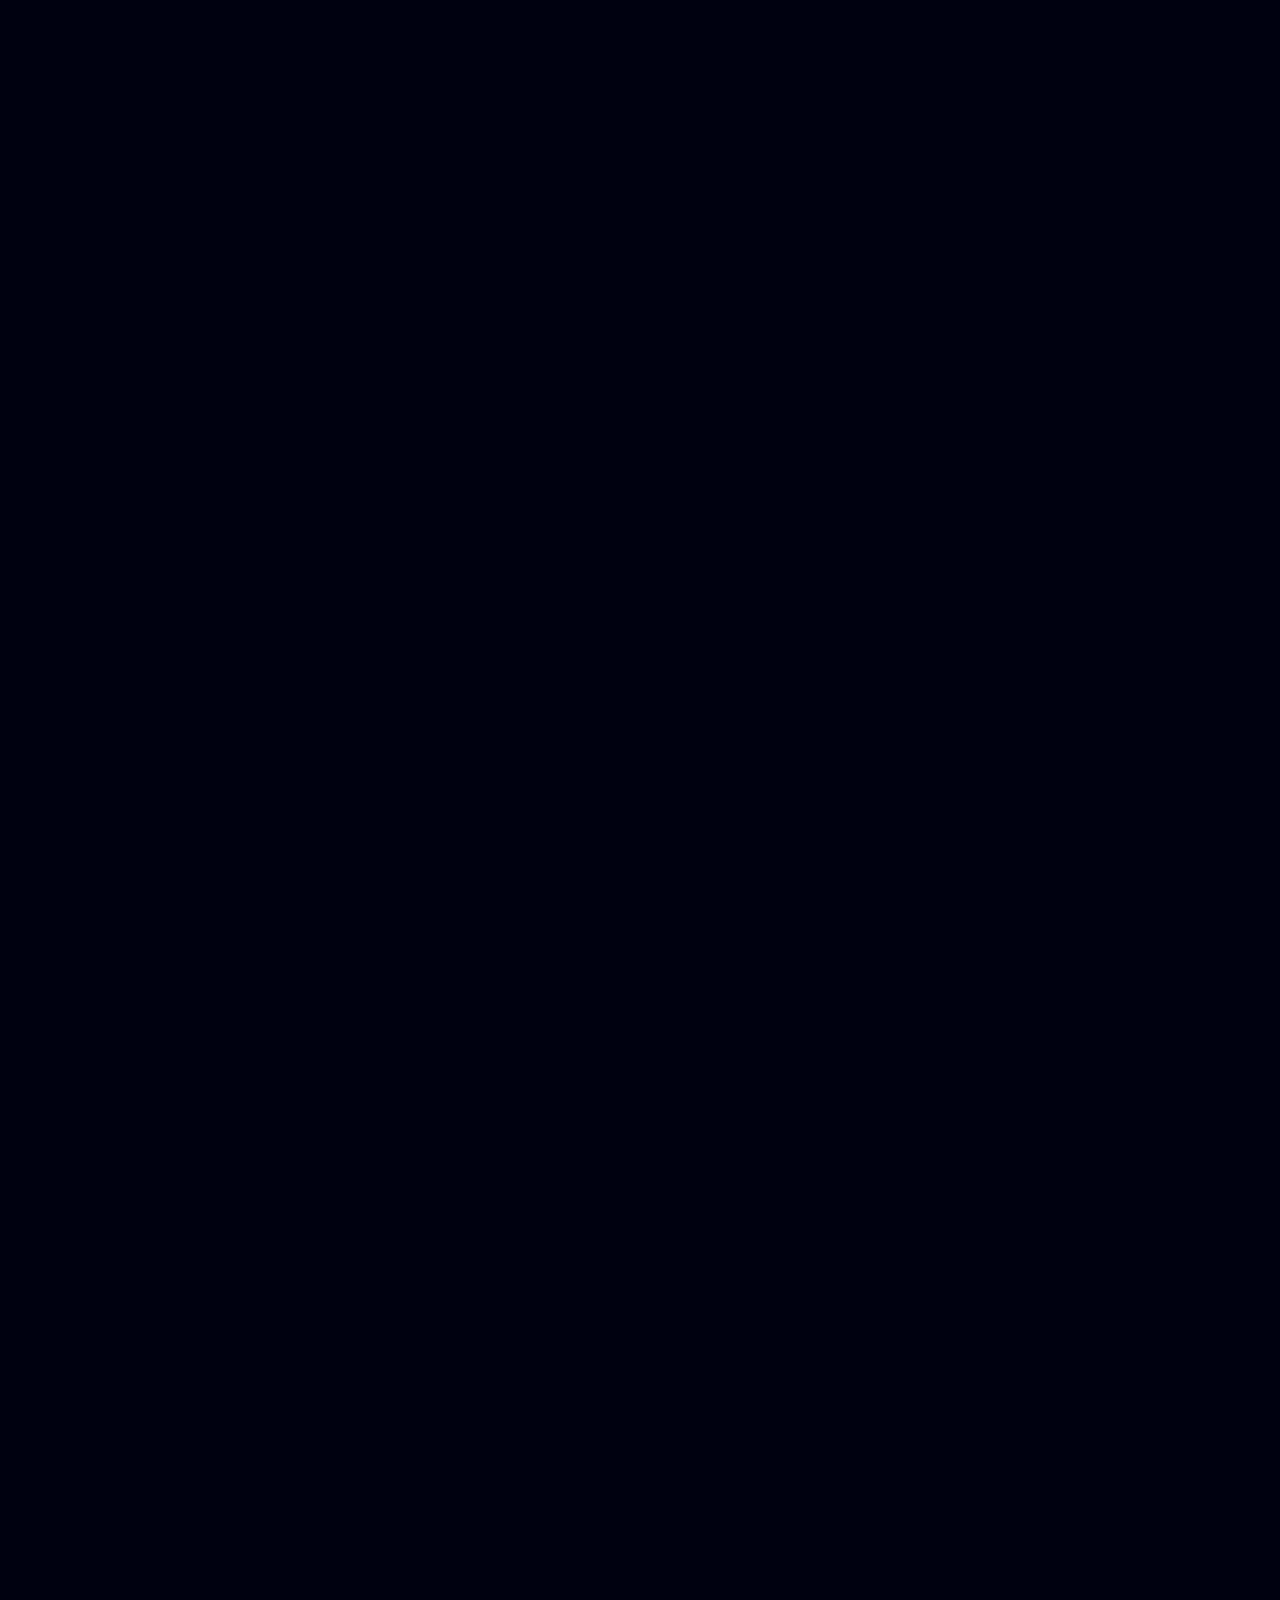
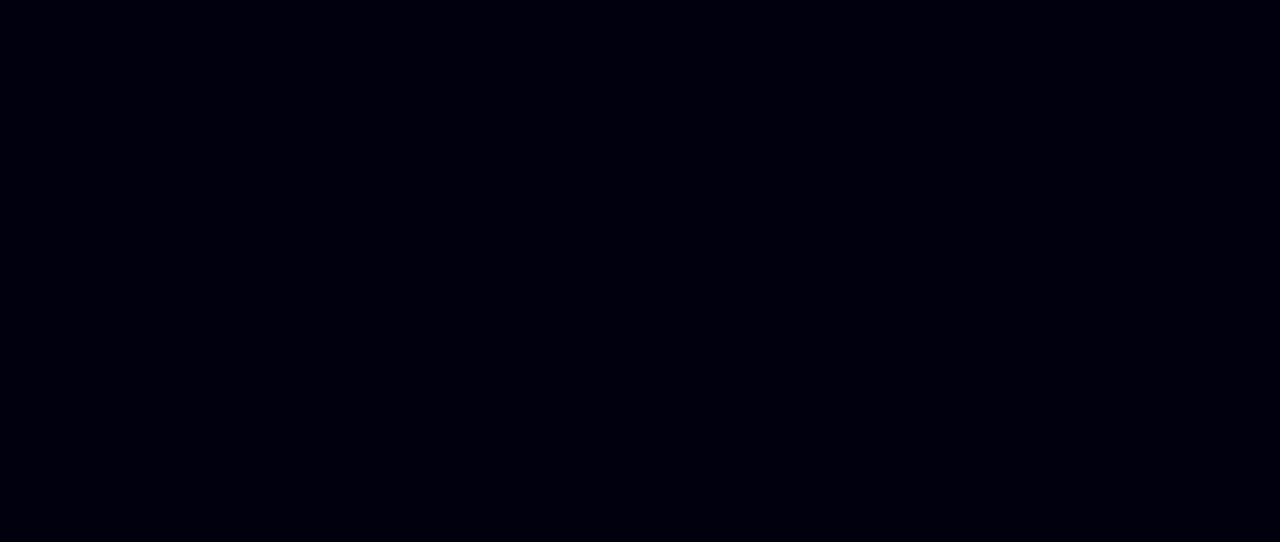
==== canais/espn/index.html @ 9cd23775 "Create canais/espn/index.html" ====
<html lang="pt-BR">
<link rel="shortcut icon" type="imagex/png" href="/poster/icon.ico">
    <body style="background-color: rgb(0, 0, 14);">
        <title>
            Canais ESPN
        </title>
        <div style="text-align: center;">
        <iframe
            title="ESPN"
            src="https://meuplayeronlinehd.com/myplay/watch.html?id=espn"
            allow="encrypted-media"
            allowfullscreen
            frameborder="0"
            width="920"
            height="518">
        </iframe>
        <br>
        <br>
        <iframe
            title="ESPN 2"
            src="https://meuplayeronlinehd.com/myplay/watch.html?id=espn2"
            allow="encrypted-media"
            allowfullscreen
            frameborder="0"
            width="920"
            height="518">
        </iframe>
        <br>
        <br>
        <iframe
            title="ESPN 3"
            src="https://meuplayeronlinehd.com/myplay/watch.html?id=espn3"
            allow="encrypted-media"
            allowfullscreen
            frameborder="0"
            width="920"
            height="518">
        </iframe>
        <br>
        <br>
        <iframe
            title="ESPN 4"
            src="https://meuplayeronlinehd.com/myplay/watch.html?id=espn4"
            allow="encrypted-media"
            allowfullscreen
            frameborder="0"
            width="920"
            height="518">
        </iframe>
        </div>
    </body>
</html>
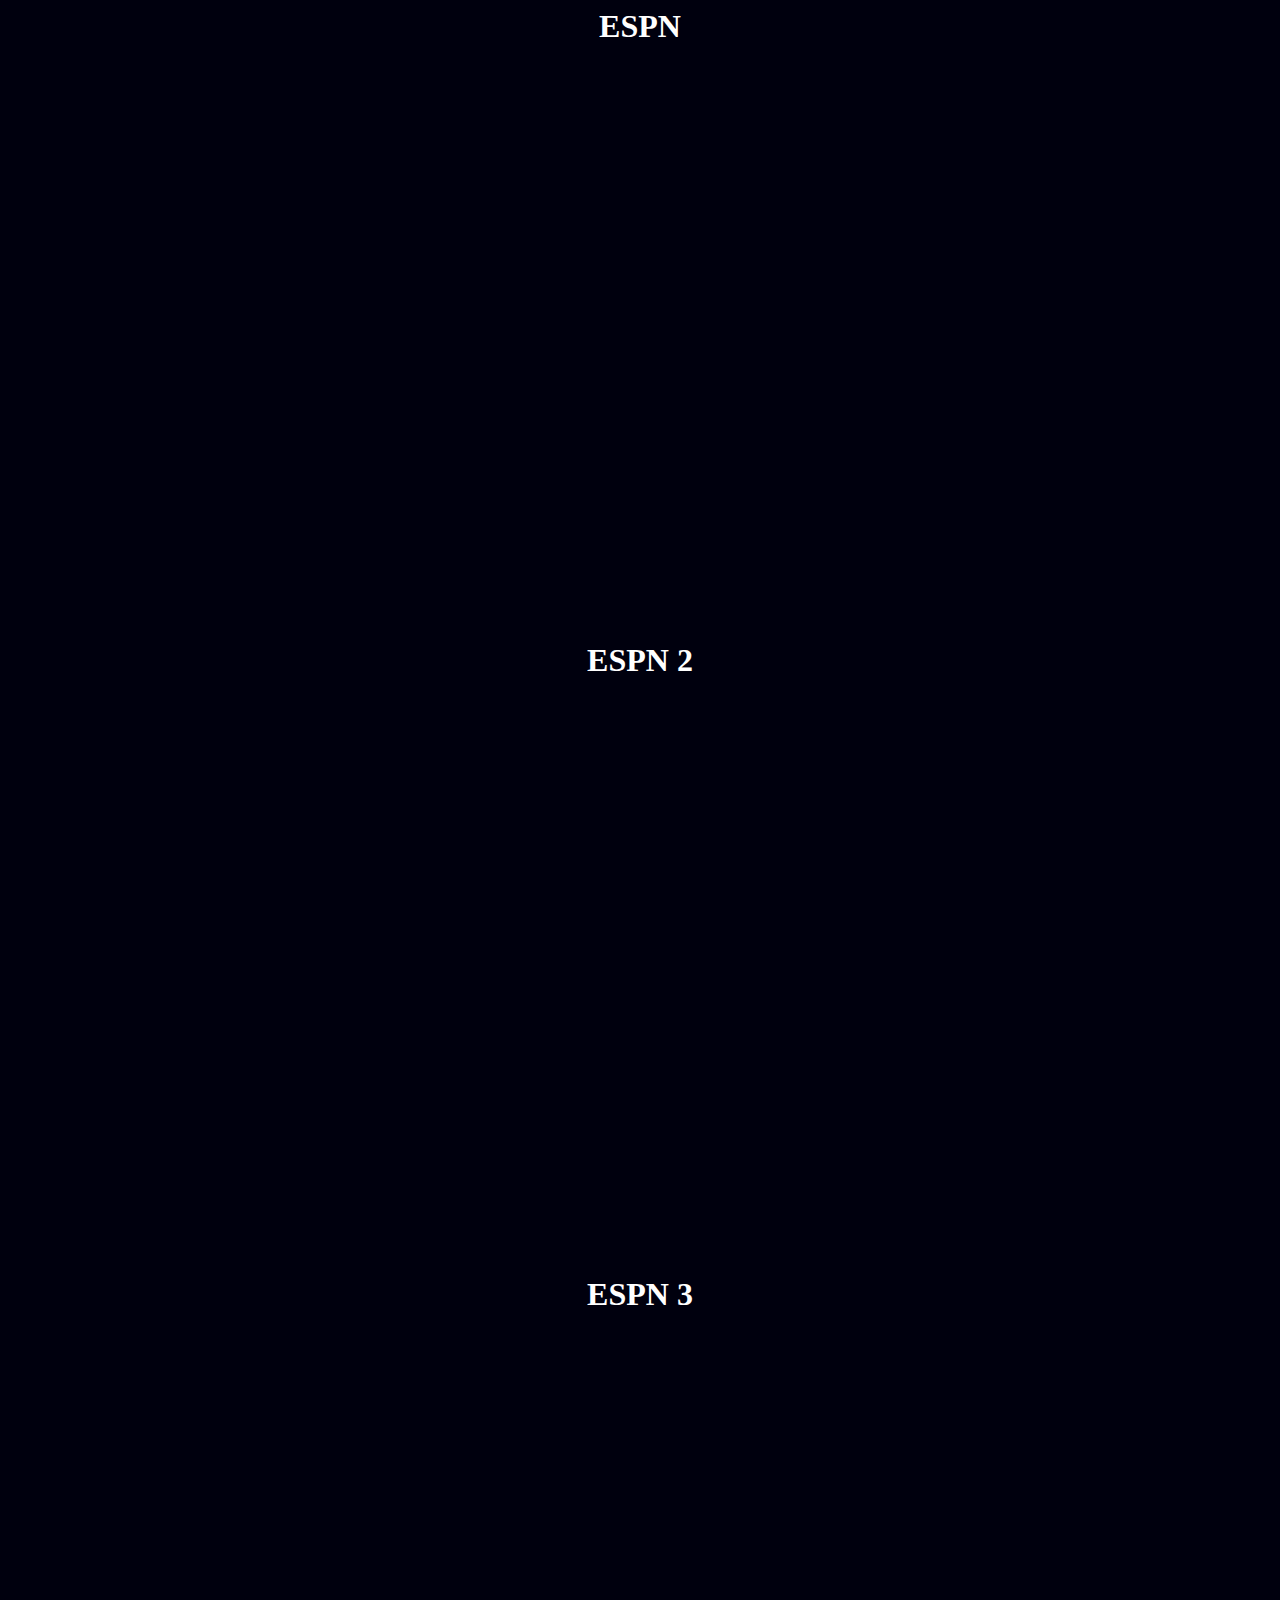
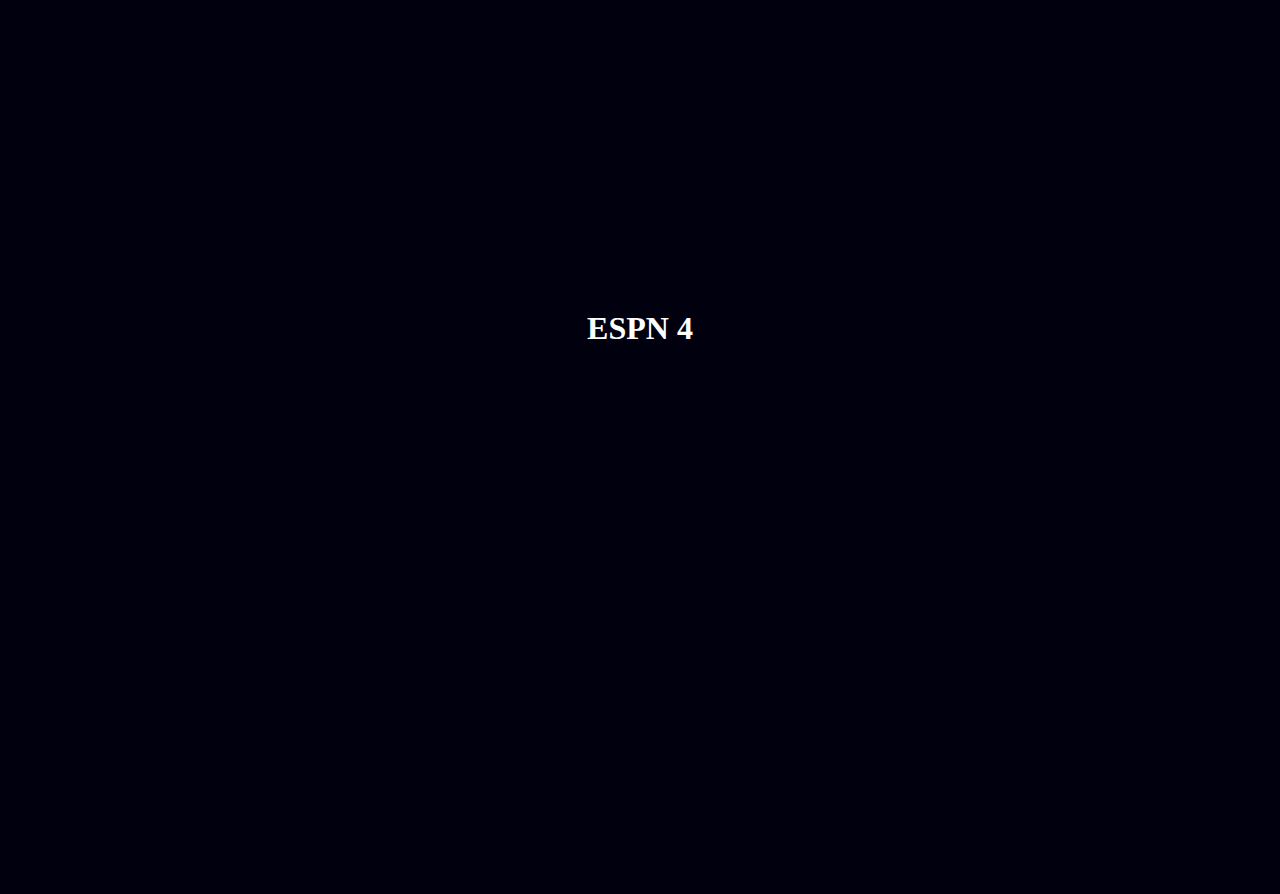
==== commit fb7353b6: "Update" ====
--- a/canais/espn/index.html
+++ b/canais/espn/index.html
@@ -1,10 +1,11 @@
 <html lang="pt-BR">
-<link rel="shortcut icon" type="imagex/png" href="/poster/icon.ico">
+<link rel="shortcut icon" type="imagex/png" href="/img/espn.ico">
     <body style="background-color: rgb(0, 0, 14);">
         <title>
             Canais ESPN
         </title>
         <div style="text-align: center;">
+        <h1 style="color: rgb(255, 255, 255);">ESPN</h1>
         <iframe
             title="ESPN"
             src="https://meuplayeronlinehd.com/myplay/watch.html?id=espn"
@@ -16,6 +17,8 @@
         </iframe>
         <br>
         <br>
+        <br>
+        <h1 style="color: rgb(255, 255, 255);">ESPN 2</h1>
         <iframe
             title="ESPN 2"
             src="https://meuplayeronlinehd.com/myplay/watch.html?id=espn2"
@@ -27,6 +30,8 @@
         </iframe>
         <br>
         <br>
+        <br>
+        <h1 style="color: rgb(255, 255, 255);">ESPN 3</h1>
         <iframe
             title="ESPN 3"
             src="https://meuplayeronlinehd.com/myplay/watch.html?id=espn3"
@@ -38,6 +43,8 @@
         </iframe>
         <br>
         <br>
+        <br>
+        <h1 style="color: rgb(255, 255, 255);">ESPN 4</h1>
         <iframe
             title="ESPN 4"
             src="https://meuplayeronlinehd.com/myplay/watch.html?id=espn4"
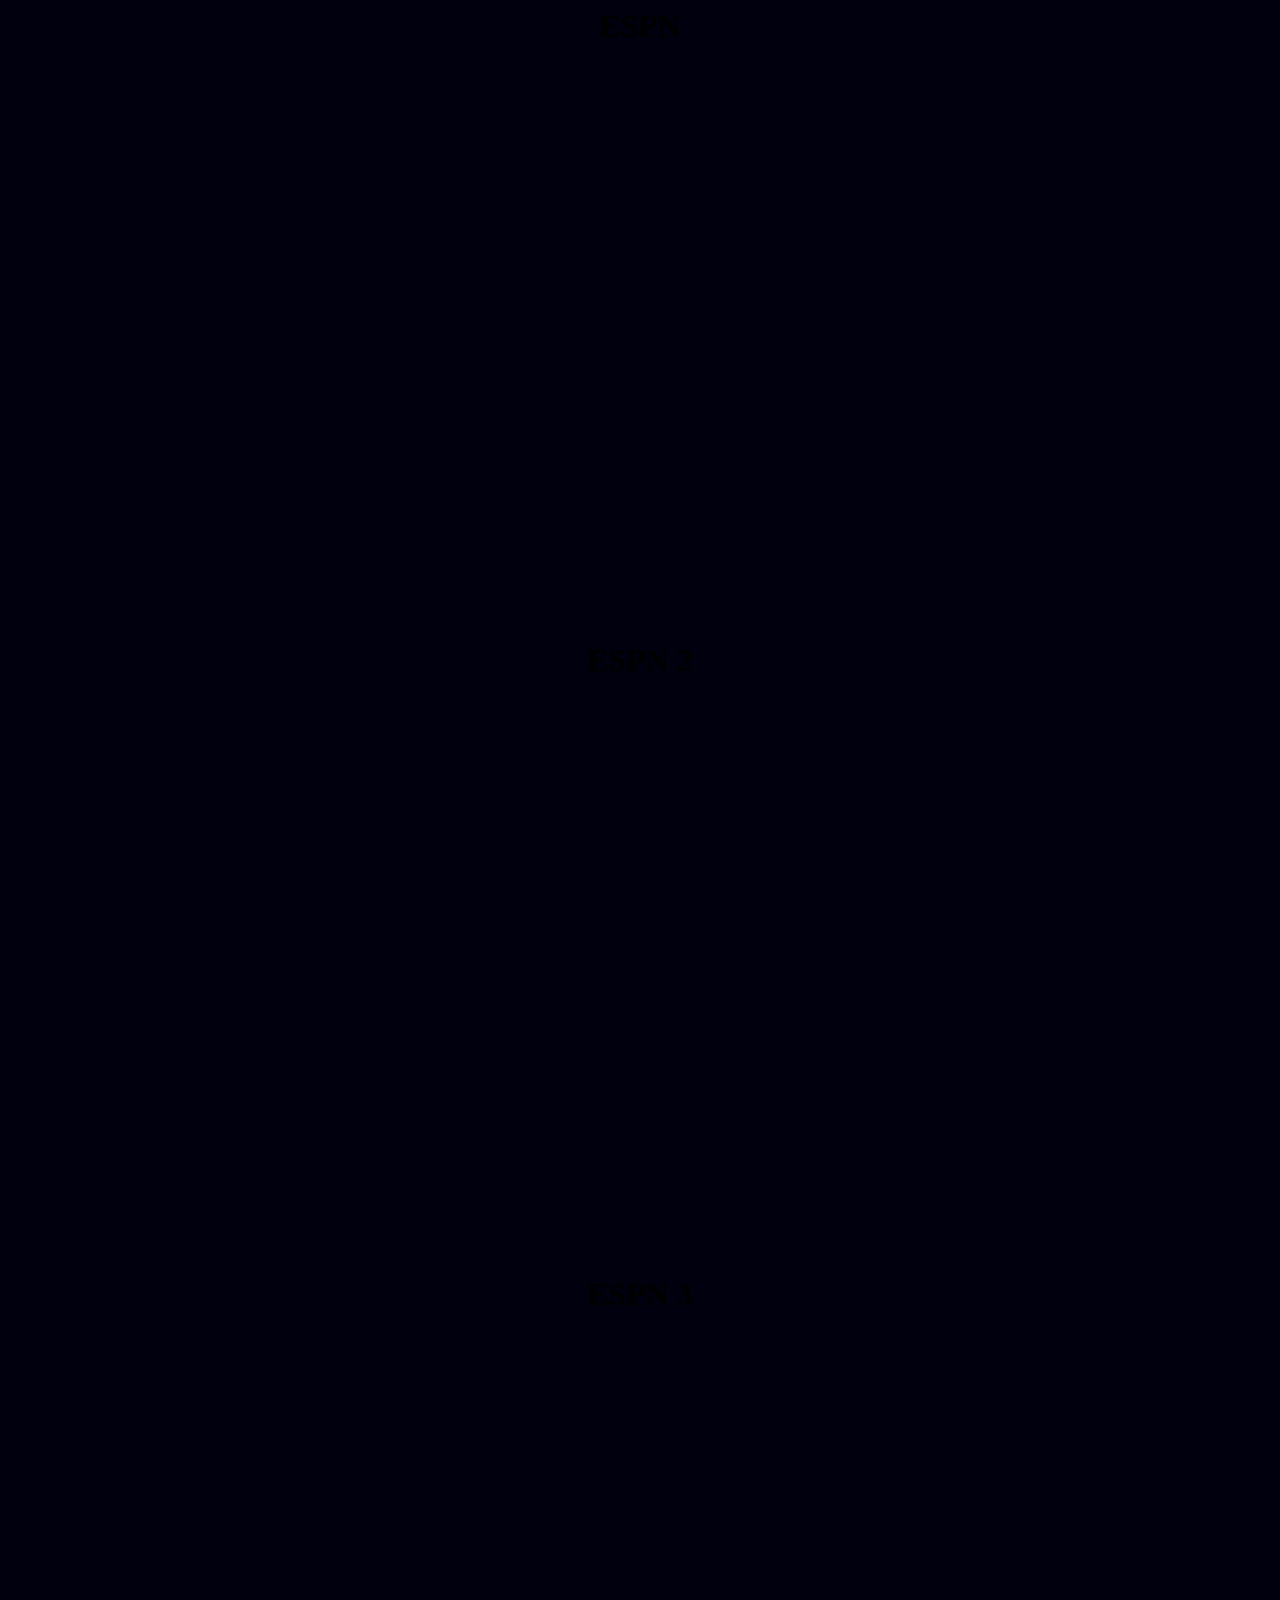
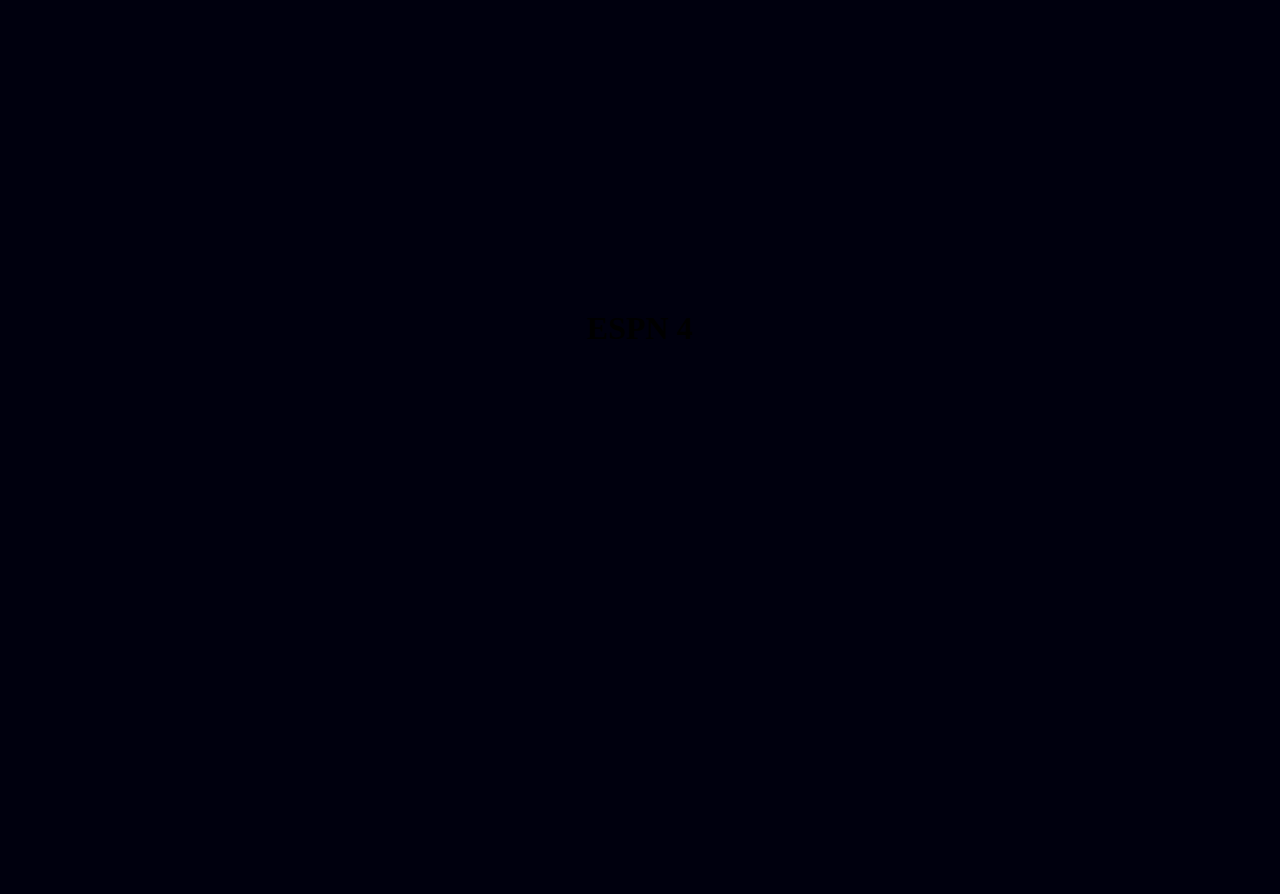
==== commit 643865de: "Create styles.css" ====
--- a/canais/espn/index.html
+++ b/canais/espn/index.html
@@ -5,7 +5,7 @@
             Canais ESPN
         </title>
         <div style="text-align: center;">
-        <h1 style="color: rgb(255, 255, 255);">ESPN</h1>
+        <h1>ESPN</h1>
         <iframe
             title="ESPN"
             src="https://meuplayeronlinehd.com/myplay/watch.html?id=espn"
@@ -18,7 +18,7 @@
         <br>
         <br>
         <br>
-        <h1 style="color: rgb(255, 255, 255);">ESPN 2</h1>
+        <h1>ESPN 2</h1>
         <iframe
             title="ESPN 2"
             src="https://meuplayeronlinehd.com/myplay/watch.html?id=espn2"
@@ -31,7 +31,7 @@
         <br>
         <br>
         <br>
-        <h1 style="color: rgb(255, 255, 255);">ESPN 3</h1>
+        <h1>ESPN 3</h1>
         <iframe
             title="ESPN 3"
             src="https://meuplayeronlinehd.com/myplay/watch.html?id=espn3"
@@ -44,7 +44,7 @@
         <br>
         <br>
         <br>
-        <h1 style="color: rgb(255, 255, 255);">ESPN 4</h1>
+        <h1>ESPN 4</h1>
         <iframe
             title="ESPN 4"
             src="https://meuplayeronlinehd.com/myplay/watch.html?id=espn4"
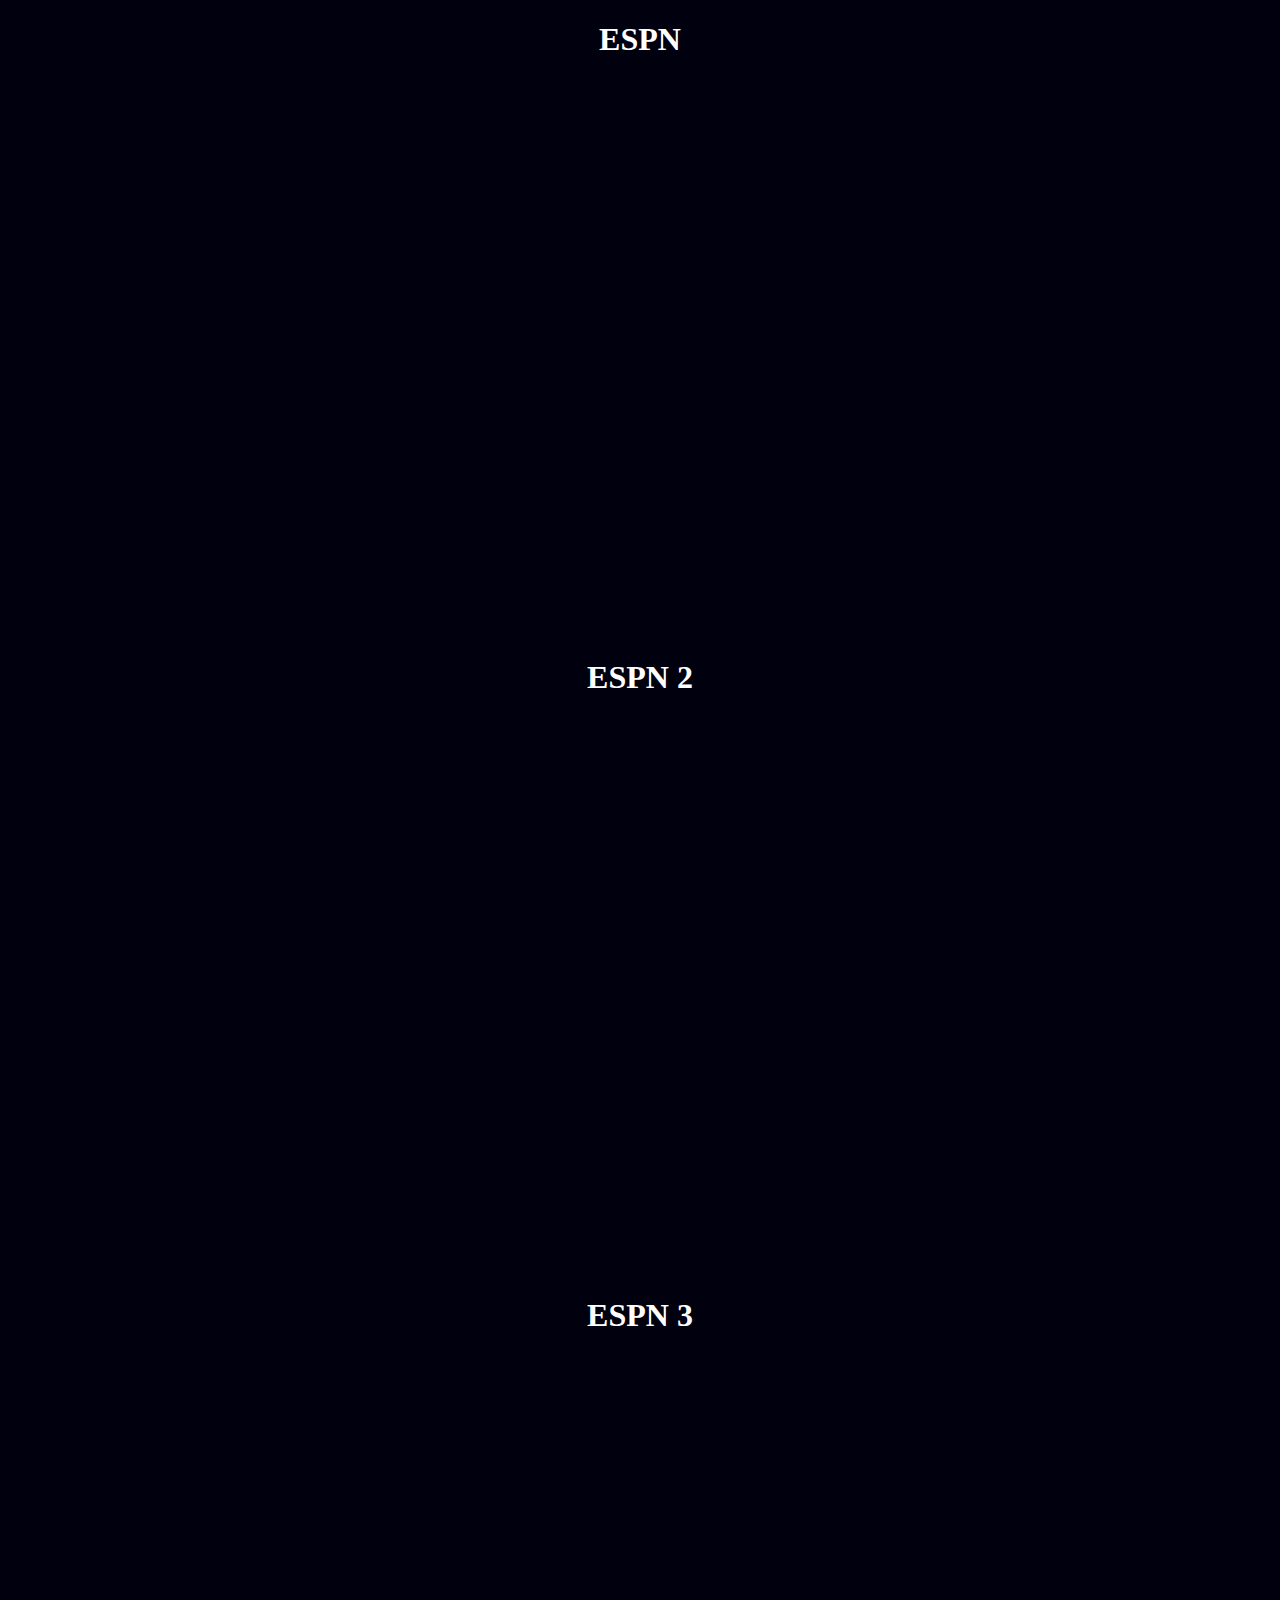
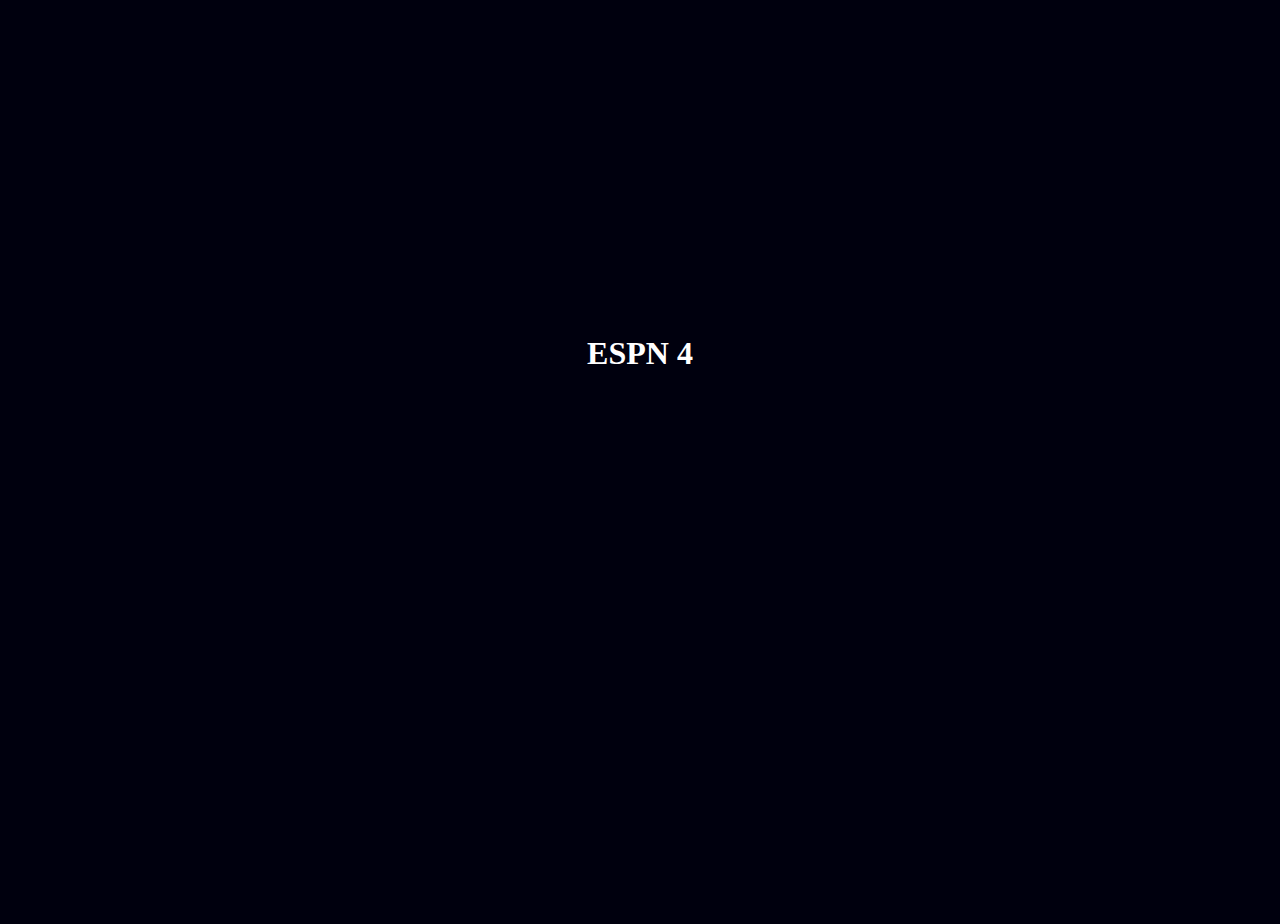
==== commit 8d066c0c: "Update" ====
--- a/canais/espn/index.html
+++ b/canais/espn/index.html
@@ -1,4 +1,10 @@
+<!DOCTYPE html>
 <html lang="pt-BR">
+<head>
+    <meta charset="UTF-8">
+    <meta name="viewport" content="width=device-width,initial-scale=1.0">
+    <link rel="stylesheet" href="/css/styles.css">
+</head>
 <link rel="shortcut icon" type="imagex/png" href="/img/espn.ico">
     <body style="background-color: rgb(0, 0, 14);">
         <title>
--- a/css/styles.css
+++ b/css/styles.css
@@ -0,0 +1,7 @@
+/* styles.css */
+
+h1 {
+    font-family: 'Trebuchet MS';
+    color: white;
+    font-weight: bold;
+}